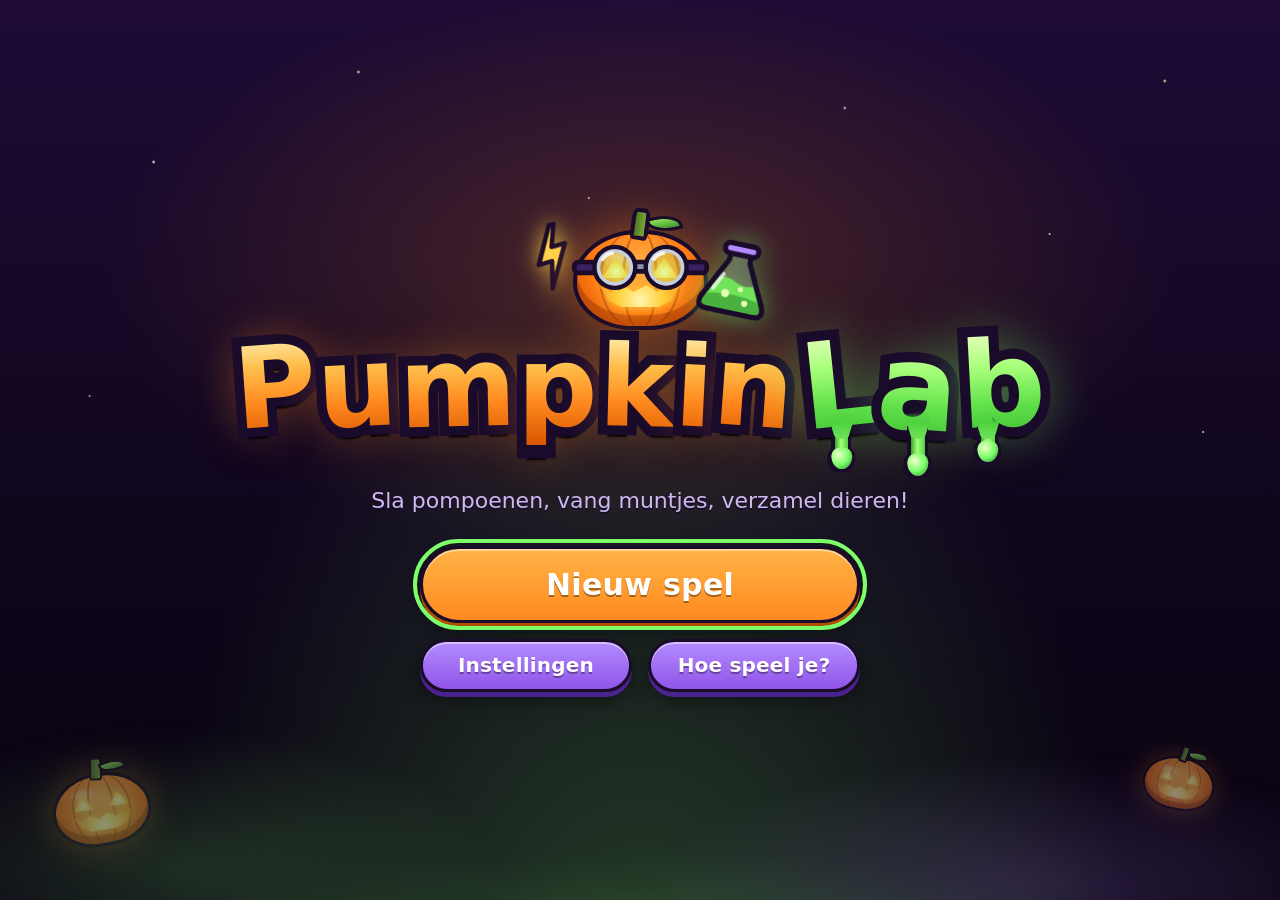
==== index.html @ cf07af45 "PumpkinLab v2 Halloween-labspel in de browser: pompoenen slaan, munten verzamelen, dieren meenemen. " ====
<!doctype html>
<html lang="nl">
<head>
  <meta charset="utf-8">
  <meta name="viewport" content="width=device-width, initial-scale=1, maximum-scale=1, user-scalable=no, viewport-fit=cover">
  <meta name="apple-mobile-web-app-capable" content="yes">
  <title>PumpkinLab</title>
  <link rel="icon" href="data:image/svg+xml,%3Csvg xmlns='http://www.w3.org/2000/svg' viewBox='0 0 64 64'%3E%3Crect width='64' height='64' rx='14' fill='%232a1747'/%3E%3Crect x='29' y='5' width='7' height='12' rx='2' fill='%235f9a2c' stroke='%231a0b2b' stroke-width='2.5'/%3E%3Cellipse cx='32' cy='38' rx='25' ry='20' fill='%23ff8a1f' stroke='%231a0b2b' stroke-width='3'/%3E%3Cpath d='M24 20Q17 38 24 56M40 20Q47 38 40 56' fill='none' stroke='%23c84e05' stroke-width='2'/%3E%3Crect x='5' y='31' width='54' height='6' rx='2' fill='%233a2163' stroke='%231a0b2b' stroke-width='2'/%3E%3Ccircle cx='21.5' cy='34' r='9' fill='%237cff6b' stroke='%231a0b2b' stroke-width='3'/%3E%3Ccircle cx='42.5' cy='34' r='9' fill='%237cff6b' stroke='%231a0b2b' stroke-width='3'/%3E%3Ccircle cx='19' cy='31' r='2.5' fill='%23fff'/%3E%3Ccircle cx='40' cy='31' r='2.5' fill='%23fff'/%3E%3Cpath d='M23 48Q32 54 41 48' fill='none' stroke='%231a0b2b' stroke-width='3' stroke-linecap='round'/%3E%3C/svg%3E">
  <link rel="stylesheet" href="style.css">
</head>
<body>
  <canvas id="game"></canvas>
  <div id="ui-root"></div>
  <script type="module" src="src/main.js"></script>
</body>
</html>
---- style.css ----
/* PumpkinLab – UI-stijl (vrolijk-griezelig: donkerpaars, slijmgroen, pompoenoranje) */

:root {
  --bg: #12081f;
  --panel: #2a1747;
  --panel-2: #3a2163;
  --panel-edge: #6b3fb0;
  --ink: #1a0b2b;
  --text: #fff6e8;
  --muted: #cdb9ef;
  --orange: #ff8a1f;
  --orange-2: #ffb347;
  --orange-dk: #b14d00;
  --green: #6fe35a;
  --green-2: #a8ff7a;
  --green-dk: #2c8a2a;
  --purple: #8f55e8;
  --purple-2: #b48bff;
  --purple-dk: #4b2390;
  --danger: #ff5a6e;
  --danger-dk: #a3203a;
  --gold: #ffd34d;
  --slime: #7cff6b;
  --font: "Arial Rounded MT Bold", "SF Pro Rounded", ui-rounded, "Nunito", "Varela Round", "Trebuchet MS", system-ui, -apple-system, "Segoe UI", Roboto, sans-serif;
  --r: clamp(14px, 2.4vmin, 24px);
  --gap: clamp(8px, 1.8vmin, 18px);
  --fs: clamp(14px, 2.4vmin, 20px);
  --hud-h: clamp(40px, 7vmin, 60px);
  --safe-t: env(safe-area-inset-top, 0px);
  --safe-b: env(safe-area-inset-bottom, 0px);
  --safe-l: env(safe-area-inset-left, 0px);
  --safe-r: env(safe-area-inset-right, 0px);
}

html, body {
  margin: 0;
  padding: 0;
  width: 100%;
  height: 100%;
  background: #000;
  overflow: hidden;
  user-select: none;
  -webkit-user-select: none;
  -webkit-touch-callout: none;
  touch-action: none;
  -webkit-tap-highlight-color: transparent;
  overscroll-behavior: none;
}

body { font-family: var(--font); color: var(--text); }

/* ------------------------------------------------------------ basislaag */
#ui-root, .ui {
  position: fixed;
  inset: 0;
  pointer-events: none;
  font-family: var(--font);
  color: var(--text);
  font-size: var(--fs);
  line-height: 1.25;
  z-index: 10;
}
.ui * { box-sizing: border-box; }
.ui .hidden { display: none !important; }

/* ------------------------------------------------------------ iconen */
.icon {
  --icon: 48px;
  display: inline-grid;
  place-items: center;
  width: var(--icon);
  height: var(--icon);
  flex: none;
  position: relative;
}
.icon canvas { width: 100%; height: 100%; object-fit: contain; display: block; }
.icon-emoji { font-size: calc(var(--icon) * 0.78); line-height: 1; font-family: "Apple Color Emoji", "Segoe UI Emoji", "Noto Color Emoji", sans-serif; }
.icon-plus {
  position: absolute; right: 2%; bottom: 2%;
  display: grid; place-items: center;
  width: 42%; height: 42%; border-radius: 50%;
  background: var(--green); color: #12330e; border: 2px solid var(--ink);
  font-weight: 900; font-size: calc(var(--icon) * 0.34); line-height: 1;
}

/* ------------------------------------------------------------ knoppen */
.btn {
  --c1: var(--orange-2); --c2: var(--orange); --cd: var(--orange-dk); --glow: rgba(255, 138, 31, .55);
  font: inherit;
  font-weight: 900;
  font-size: clamp(16px, 2.8vmin, 24px);
  letter-spacing: .01em;
  color: #fff;
  text-shadow: 0 2px 0 rgba(0, 0, 0, .35);
  min-height: 52px;
  min-width: 52px;
  padding: .55em 1.2em;
  border: 3px solid var(--ink);
  border-radius: 999px;
  background: linear-gradient(180deg, var(--c1), var(--c2));
  box-shadow: 0 5px 0 var(--cd), 0 8px 18px rgba(0, 0, 0, .45), inset 0 2px 0 rgba(255, 255, 255, .45);
  cursor: pointer;
  pointer-events: auto;
  transition: transform .08s ease, box-shadow .12s ease, filter .12s ease;
  display: inline-flex;
  align-items: center;
  justify-content: center;
  gap: .4em;
  white-space: nowrap;
  touch-action: manipulation;
  -webkit-tap-highlight-color: transparent;
}
.btn:hover:not(:disabled) { filter: brightness(1.08); box-shadow: 0 5px 0 var(--cd), 0 0 22px var(--glow), inset 0 2px 0 rgba(255, 255, 255, .5); transform: translateY(-1px); }
.btn:active:not(:disabled) { transform: translateY(4px); box-shadow: 0 1px 0 var(--cd), 0 3px 8px rgba(0, 0, 0, .4), inset 0 2px 0 rgba(255, 255, 255, .35); }
.btn:focus-visible { outline: 4px solid var(--slime); outline-offset: 3px; }
.btn:disabled { cursor: not-allowed; filter: grayscale(.85) brightness(.7); box-shadow: 0 3px 0 #222, inset 0 2px 0 rgba(255, 255, 255, .15); }
.btn-green  { --c1: var(--green-2); --c2: var(--green); --cd: var(--green-dk); --glow: rgba(124, 255, 107, .55); color: #12330e; text-shadow: 0 1px 0 rgba(255, 255, 255, .45); }
.btn-purple { --c1: var(--purple-2); --c2: var(--purple); --cd: var(--purple-dk); --glow: rgba(180, 139, 255, .55); }
.btn-danger { --c1: #ff8a98; --c2: var(--danger); --cd: var(--danger-dk); --glow: rgba(255, 90, 110, .5); }
.btn-ghost  { --c1: #4a3570; --c2: #3a2860; --cd: #1d1135; --glow: transparent; color: var(--muted); }
.btn-big { font-size: clamp(19px, 3.6vmin, 30px); min-height: 60px; padding: .55em 1.5em; }
.btn-stack { flex-direction: column; gap: 0; line-height: 1.05; }
.btn-stack small { font-size: .55em; opacity: .9; letter-spacing: .04em; }

/* ------------------------------------------------------------ schermen en panelen */
.screens { position: absolute; inset: 0; z-index: 40; pointer-events: none; }
.screen {
  position: absolute;
  inset: 0;
  pointer-events: auto;
  display: flex;
  align-items: center;
  justify-content: center;
  padding: calc(var(--gap) + var(--safe-t)) calc(var(--gap) + var(--safe-r)) calc(var(--gap) + var(--safe-b)) calc(var(--gap) + var(--safe-l));
  background: radial-gradient(ellipse at 50% 35%, rgba(58, 24, 98, .72), rgba(8, 3, 16, .9) 75%);
  animation: fade-in .25s ease both;
  overflow: hidden;
}
.screen.rerender, .screen.rerender .anim-in, .screen.rerender .late-in, .screen.rerender .bounce { animation: none !important; }

.panel {
  position: relative;
  background:
    radial-gradient(ellipse at 50% -20%, rgba(124, 255, 107, .12), transparent 60%),
    linear-gradient(180deg, var(--panel-2), var(--panel));
  border: 3px solid var(--ink);
  border-radius: calc(var(--r) * 1.4);
  box-shadow: 0 0 0 3px var(--panel-edge), 0 0 40px rgba(143, 85, 232, .45), 0 18px 40px rgba(0, 0, 0, .6), inset 0 2px 0 rgba(255, 255, 255, .12);
  padding: clamp(14px, 3vmin, 30px);
  max-width: min(980px, 100%);
  max-height: 100%;
  overflow: auto;
  scrollbar-width: thin;
  scrollbar-color: var(--purple) transparent;
  display: flex;
  flex-direction: column;
  gap: var(--gap);
}
.panel-head { display: flex; flex-direction: column; align-items: center; gap: 4px; text-align: center; }
.panel-title {
  margin: 0;
  font-size: clamp(24px, 5vmin, 44px);
  font-weight: 900;
  color: var(--orange-2);
  text-align: center;
  text-shadow: 0 3px 0 var(--ink), 0 0 18px rgba(255, 138, 31, .5);
  letter-spacing: .02em;
}
.panel-sub { margin: 0; color: var(--muted); font-size: clamp(14px, 2.4vmin, 19px); }
.panel-foot { display: flex; align-items: center; justify-content: space-between; gap: var(--gap); flex-wrap: wrap; margin-top: 2px; }
.panel-foot.center { justify-content: center; flex-wrap: wrap-reverse; }
.panel-foot.end { justify-content: flex-end; }
.row { display: flex; gap: var(--gap); flex-wrap: wrap; }
.row.center { justify-content: center; }
.note { margin: 0; color: var(--muted); font-size: clamp(13px, 2.1vmin, 17px); text-align: center; }
.lead { margin: 0; font-size: clamp(16px, 2.8vmin, 22px); text-align: center; max-width: 34em; }
.big-title {
  margin: 0;
  font-size: clamp(30px, 7vmin, 64px);
  font-weight: 900;
  color: var(--orange-2);
  text-align: center;
  text-shadow: 0 4px 0 var(--ink), 0 0 26px rgba(255, 138, 31, .6);
  line-height: 1.05;
}
.big-title.danger { color: #ff8a98; text-shadow: 0 4px 0 var(--ink), 0 0 26px rgba(255, 90, 110, .55); }
.big-title.gold { color: var(--gold); text-shadow: 0 4px 0 var(--ink), 0 0 30px rgba(255, 211, 77, .7); }
.chip {
  display: inline-flex; align-items: center; gap: .4em;
  align-self: center;
  padding: .3em .9em .3em .4em;
  border-radius: 999px;
  background: rgba(0, 0, 0, .35);
  border: 2px solid rgba(255, 211, 77, .5);
  font-weight: 900;
  font-size: clamp(16px, 2.8vmin, 24px);
  color: var(--gold);
}
.lost-chip { color: #ff8a98; border-color: rgba(255, 90, 110, .5); }

/* modals */
.modal-back {
  position: absolute; inset: 0;
  display: flex; align-items: center; justify-content: center;
  padding: var(--gap);
  background: rgba(8, 3, 16, .72);
  animation: fade-in .2s ease both;
  z-index: 5;
}
.modal { width: min(640px, 100%); }
.settings-modal { width: min(740px, 100%); }
.settings-modal .set-row { grid-template-columns: 8.6em 1fr; }
.settings-modal .seg-btn { padding: .35em .7em; }
.modal-body { display: flex; flex-direction: column; gap: var(--gap); }
.confirm-text { margin: 0; text-align: center; font-size: clamp(16px, 2.6vmin, 21px); max-width: 26em; align-self: center; }

/* ------------------------------------------------------------ titel */
.screen-title {
  background:
    radial-gradient(ellipse 60% 45% at 50% 30%, rgba(255, 138, 31, .22), transparent 70%),
    radial-gradient(ellipse at 50% 120%, rgba(124, 255, 107, .25), transparent 55%),
    linear-gradient(180deg, #1d0b35, #0b0414 80%);
}
.title-wrap { width: 100%; height: 100%; display: flex; align-items: center; justify-content: center; }
.title-main { position: relative; z-index: 2; display: flex; flex-direction: column; align-items: center; gap: clamp(12px, 3.5vmin, 36px); max-height: 100%; }
.logo-box { display: flex; flex-direction: column; align-items: center; gap: clamp(2px, 1vmin, 10px); }
/* logo: "Pumpkin" gloeit oranje, "Lab" is druipend slijm met belletjes */
.logo {
  position: relative;
  margin: 0 0 .3em;
  font-size: clamp(44px, 12.5vmin, 132px);
  font-weight: 900;
  line-height: 1;
  letter-spacing: .01em;
  white-space: nowrap;
}
.logo-w { position: relative; display: inline-block; }
.logo-w.w2 { margin-left: .05em; }
.logo-l {
  position: relative;
  z-index: 1;
  display: inline-block;
  color: var(--ink);
  -webkit-text-stroke: .17em var(--ink);
  text-shadow: 0 .07em 0 var(--ink), 0 .1em .02em #000, 0 0 .4em rgba(255, 138, 31, .6);
  transform: rotate(calc((var(--i) - 3) * 1.4deg));
  animation: letter-bob 2.6s ease-in-out infinite;
  animation-delay: calc(var(--i) * -0.18s);
}
.logo-l::after {
  content: attr(data-l);
  position: absolute; inset: 0;
  -webkit-text-stroke: 0;
  text-shadow: none;
  color: transparent;
  background: linear-gradient(180deg, #fff1b8 0%, #ffc04d 30%, #ff8a1f 62%, #d85600 100%);
  -webkit-background-clip: text;
  background-clip: text;
}
.w2 .logo-l {
  font-size: 1.06em;
  text-shadow: 0 .07em 0 var(--ink), 0 .1em .02em #000, 0 0 .45em rgba(124, 255, 107, .7);
  animation-name: slime-wobble;
  animation-duration: 3s;
}
.w2 .logo-l:nth-child(1) { transform: rotate(-6deg); }
.w2 .logo-l:nth-child(2) { transform: rotate(4deg) translateY(.03em); }
.w2 .logo-l:nth-child(3) { transform: rotate(-3deg); }
.w2 .logo-l::after { background-image: linear-gradient(180deg, #f0ffc8 0%, #a8ff7a 35%, #5fe04a 68%, #3fb832 100%); }
.slime-drip {
  position: absolute; z-index: 2; top: .9em;
  width: .12em; height: var(--len, .2em);
}
.slime-drip > i {
  position: absolute; inset: 0; display: block;
  border-radius: 0 0 .05em .05em;
  background: linear-gradient(90deg, #36a82c, #a8ff7a 45%, #4fd23f);
  filter: drop-shadow(.035em 0 0 #1a0b2b) drop-shadow(-.035em 0 0 #1a0b2b) drop-shadow(0 .035em 0 #1a0b2b);
  transform-origin: 50% 0;
  animation: drip 3.4s ease-in-out infinite;
  animation-delay: inherit;
}
.slime-drip::before {
  content: ""; position: absolute; z-index: 1; left: 50%; top: -.13em;
  width: .26em; height: .24em; translate: -50% 0;
  border-radius: 50% 50% 50% 50% / 25% 25% 75% 75%;
  background: linear-gradient(180deg, rgba(79, 210, 63, 0), #4fd23f 40%, #6fe35a);
  clip-path: polygon(0 0, 100% 0, 72% 100%, 28% 100%);
}
.slime-drip > i::after {
  content: ""; position: absolute; left: 50%; bottom: -.08em;
  width: .19em; height: .2em; translate: -50% 0;
  border-radius: 50% 50% 50% 50% / 40% 40% 60% 60%;
  background: radial-gradient(circle at 35% 35%, #f0ffc8, #7cff6b 50%, #2c8a2a);
}
.slime-drip.d1 { left: .3em; --len: .3em; }
.slime-drip.d2 { left: .98em; --len: .36em; animation-delay: -1.2s; }
.slime-drip.d3 { left: 1.6em; --len: .24em; animation-delay: -2.3s; }
.slime-bub {
  position: absolute; bottom: .92em; z-index: 2;
  width: .11em; height: .11em; border-radius: 50%;
  background: radial-gradient(circle at 35% 35%, #fff, #a8ff7a 55%, #4fd23f);
  box-shadow: 0 0 .12em rgba(124, 255, 107, .9);
  opacity: 0;
  animation: bubble-rise 2.8s ease-in infinite;
}
.slime-bub.s1 { left: .7em; }
.slime-bub.s2 { left: 1.3em; width: .08em; height: .08em; animation-delay: -1s; }
.slime-bub.s3 { left: 1.85em; width: .13em; height: .13em; animation-delay: -1.9s; }

/* embleem: held-pompoen met labbril, kolf met slijm en een vonk */
.lab-emblem { --pk: clamp(64px, 15vmin, 150px); position: relative; display: flex; justify-content: center; }
.pk-goggles { position: absolute; inset: 0; z-index: 4; pointer-events: none; }
.pk-goggles svg, .fl-art svg, .lab-bolt svg { display: block; width: 100%; height: 100%; overflow: visible; }
.lab-flask {
  position: absolute; left: calc(50% + var(--pk) * .44); bottom: calc(var(--pk) * -.04);
  width: calc(var(--pk) * .58); height: calc(var(--pk) * .773);
  rotate: 12deg;
  filter: drop-shadow(0 0 calc(var(--pk) * .1) rgba(124, 255, 107, .55));
}
.fl-art { display: block; width: 100%; height: 100%; }
.fl-bub {
  position: absolute; left: 44%; top: 14%;
  width: calc(var(--pk) * .07); height: calc(var(--pk) * .07); border-radius: 50%;
  background: radial-gradient(circle at 35% 35%, #fff, #a8ff7a 55%, #4fd23f);
  box-shadow: 0 0 0 2px var(--ink);
  opacity: 0;
  animation: flask-bub 2.4s ease-in infinite;
}
.fl-bub.b2 { left: 34%; width: calc(var(--pk) * .05); height: calc(var(--pk) * .05); animation-delay: -.8s; --dx: -6px; }
.fl-bub.b3 { left: 54%; animation-delay: -1.6s; --dx: 7px; }
.lab-bolt {
  position: absolute; right: calc(50% + var(--pk) * .48); top: calc(var(--pk) * .1);
  width: calc(var(--pk) * .34); height: calc(var(--pk) * .51);
  rotate: -16deg;
  filter: drop-shadow(0 0 calc(var(--pk) * .08) rgba(255, 211, 77, .85));
  animation: zap 2.6s linear infinite;
}
.subtitle { margin: 0; color: var(--muted); font-size: clamp(14px, 2.6vmin, 22px); text-align: center; text-shadow: 0 2px 0 var(--ink); }
.menu { display: flex; flex-direction: column; align-items: stretch; gap: clamp(10px, 1.8vmin, 16px); width: min(440px, 88vw); }
.menu .row { flex-wrap: nowrap; }
.menu .row .btn { flex: 1 1 0; padding-inline: .6em; font-size: clamp(15px, 2.4vmin, 20px); }

.title-deco { position: absolute; inset: 0; pointer-events: none; z-index: 1; overflow: hidden; }
.fog {
  position: absolute; left: -10%; right: -10%; bottom: -8%; height: 38%;
  background:
    radial-gradient(ellipse 30% 60% at 20% 70%, rgba(124, 255, 107, .16), transparent 70%),
    radial-gradient(ellipse 35% 55% at 75% 75%, rgba(180, 139, 255, .18), transparent 70%),
    radial-gradient(ellipse 50% 50% at 50% 100%, rgba(124, 255, 107, .14), transparent 70%);
  filter: blur(6px);
  animation: fog-drift 14s ease-in-out infinite alternate;
}
.twinkles {
  position: absolute; inset: 0;
  background-image:
    radial-gradient(2px 2px at 12% 18%, #fff, transparent),
    radial-gradient(2px 2px at 28% 8%, #ffe9a8, transparent),
    radial-gradient(1.5px 1.5px at 46% 22%, #fff, transparent),
    radial-gradient(2px 2px at 66% 12%, #c9b8ff, transparent),
    radial-gradient(1.5px 1.5px at 82% 26%, #fff, transparent),
    radial-gradient(2px 2px at 91% 9%, #ffe9a8, transparent),
    radial-gradient(1.5px 1.5px at 7% 44%, #c9b8ff, transparent),
    radial-gradient(1.5px 1.5px at 94% 48%, #fff, transparent);
  animation: twinkle 3.5s ease-in-out infinite alternate;
}

/* ------------------------------------------------------------ CSS-pompoen */
.pumpkin { --pk: clamp(70px, 15vmin, 150px); position: relative; width: var(--pk); height: calc(var(--pk) * .9); flex: none; }
.pk-body {
  position: absolute; left: 0; right: 0; bottom: 0; height: 82%;
  border-radius: 48% 48% 44% 44% / 52% 52% 48% 48%;
  background:
    radial-gradient(ellipse 22% 18% at 32% 26%, rgba(255, 255, 255, .45), transparent 70%),
    radial-gradient(ellipse at 50% 35%, #ffb347, #ff7a12 55%, #c84e05 100%);
  border: calc(var(--pk) * .035) solid var(--ink);
  box-shadow: inset 0 calc(var(--pk) * -.08) 0 rgba(120, 30, 0, .35), 0 0 calc(var(--pk) * .35) rgba(255, 138, 31, .45);
  overflow: hidden;
}
.pk-body::before, .pk-body::after {
  content: ""; position: absolute; top: -4%; bottom: -4%;
  border-radius: 50%;
  border-left: calc(var(--pk) * .025) solid rgba(130, 40, 0, .45);
  border-right: calc(var(--pk) * .025) solid rgba(130, 40, 0, .45);
}
.pk-body::before { left: 18%; right: 18%; }
.pk-body::after { left: 36%; right: 36%; }
.pk-stem {
  position: absolute; left: 50%; top: 0; width: 13%; height: 26%;
  transform: translateX(-50%) rotate(8deg);
  background: linear-gradient(90deg, #4f7a24, #7aa83a);
  border: calc(var(--pk) * .03) solid var(--ink);
  border-radius: 30% 30% 20% 20%;
  z-index: 1;
}
.pk-leaf {
  position: absolute; left: 55%; top: 6%; width: 26%; height: 14%;
  background: linear-gradient(180deg, #8fe05a, #3f9a2c);
  border: calc(var(--pk) * .025) solid var(--ink);
  border-radius: 0 80% 0 80%;
  transform: rotate(-12deg);
  z-index: 2;
}
.pk-face { position: absolute; inset: 0; z-index: 3; filter: drop-shadow(0 0 calc(var(--pk) * .05) #ffd23f); }
.pk-eye, .pk-mouth { position: absolute; background: radial-gradient(circle at 50% 70%, #fff7b0, #ffd23f 50%, #ff9a1a); }
.pk-eye { top: 26%; width: 22%; height: 22%; clip-path: polygon(50% 0, 100% 100%, 0 100%); animation: flicker 2.2s infinite; }
.pk-eye.l { left: 20%; }
.pk-eye.r { right: 20%; }
.pk-mouth {
  left: 18%; right: 18%; top: 56%; height: 24%;
  clip-path: polygon(0 0, 14% 30%, 28% 0, 42% 30%, 58% 0, 72% 30%, 86% 0, 100% 0, 88% 70%, 72% 100%, 28% 100%, 12% 70%);
  animation: flicker 2.2s infinite .3s;
}
.pumpkin.hero { --pk: clamp(64px, 15vmin, 150px); animation: bob 2.4s ease-in-out infinite; margin-bottom: clamp(-14px, -1.5vmin, -4px); }
.pumpkin.deco { --pk: clamp(50px, 11vmin, 120px); position: absolute; opacity: .55; filter: saturate(.8); }
.pumpkin.deco.d1 { left: 4%; bottom: 6%; transform: rotate(-10deg); animation: bob 3.2s ease-in-out infinite; }
.pumpkin.deco.d2 { right: 5%; bottom: 10%; --pk: clamp(40px, 8vmin, 90px); transform: rotate(12deg); animation: bob 2.8s ease-in-out infinite -1s; }
.pumpkin.sad .pk-mouth { top: 60%; height: 16%; left: 30%; right: 30%; clip-path: polygon(0 100%, 20% 20%, 50% 0, 80% 20%, 100% 100%, 50% 60%); }
.pumpkin.sad .pk-eye { clip-path: polygon(0 20%, 100% 0, 80% 100%, 20% 100%); top: 30%; height: 16%; }
.pumpkin.sad { --pk: clamp(70px, 14vmin, 130px); animation: wobble 3s ease-in-out infinite; filter: saturate(.75); }
.pumpkin.happy { --pk: clamp(80px, 15vmin, 140px); animation: bob 1.8s ease-in-out infinite; }
.pumpkin.happy .pk-mouth { clip-path: polygon(0 0, 100% 0, 85% 60%, 50% 100%, 15% 60%); }

/* ------------------------------------------------------------ instellingen */
.set-row { display: grid; grid-template-columns: minmax(7em, 30%) 1fr; align-items: center; gap: var(--gap); }
.set-label { font-weight: 900; color: var(--muted); }
.seg { display: flex; flex-wrap: wrap; gap: 6px; }
.seg-btn {
  font: inherit; font-weight: 800;
  font-size: clamp(14px, 2.2vmin, 18px);
  color: var(--text);
  min-height: 48px;
  padding: .35em .9em;
  border-radius: 14px;
  border: 3px solid var(--ink);
  background: #2a1a46;
  box-shadow: 0 3px 0 #120822, inset 0 1px 0 rgba(255, 255, 255, .12);
  cursor: pointer;
  flex: 1 1 auto;
  transition: transform .08s, background .12s, box-shadow .12s;
  touch-action: manipulation;
}
.seg-btn:hover { background: #3b2662; }
.seg-btn:active { transform: translateY(2px); box-shadow: 0 1px 0 #120822; }
.seg-btn[aria-pressed="true"] {
  background: linear-gradient(180deg, var(--orange-2), var(--orange));
  color: #fff; text-shadow: 0 2px 0 rgba(0, 0, 0, .35);
  box-shadow: 0 3px 0 var(--orange-dk), 0 0 14px rgba(255, 138, 31, .55);
}
.seg-btn:focus-visible { outline: 4px solid var(--slime); outline-offset: 2px; }
.seg-btn .num {
  display: inline-grid; place-items: center; width: 1.5em; height: 1.5em; border-radius: 50%;
  background: rgba(0, 0, 0, .35); font-size: .85em; margin-right: .1em;
}
.slider-wrap { display: flex; align-items: center; gap: 10px; }
.set-val { min-width: 3.2em; text-align: right; font-weight: 900; color: var(--gold); }
.slider {
  --p: 50%;
  -webkit-appearance: none; appearance: none;
  flex: 1; height: 48px; margin: 0; background: transparent; cursor: pointer;
  touch-action: pan-x;
}
.slider::-webkit-slider-runnable-track {
  height: 14px; border-radius: 999px; border: 3px solid var(--ink);
  background: linear-gradient(90deg, var(--green) 0 var(--p), #241538 var(--p) 100%);
}
.slider::-moz-range-track { height: 10px; border-radius: 999px; border: 3px solid var(--ink); background: #241538; }
.slider::-moz-range-progress { height: 10px; border-radius: 999px; background: var(--green); }
.slider::-webkit-slider-thumb {
  -webkit-appearance: none; appearance: none;
  width: 32px; height: 32px; margin-top: -12px; border-radius: 50%;
  background: radial-gradient(circle at 35% 30%, #ffe08a, var(--orange) 60%);
  border: 3px solid var(--ink); box-shadow: 0 2px 0 var(--orange-dk), 0 0 10px rgba(255, 138, 31, .6);
}
.slider::-moz-range-thumb {
  width: 28px; height: 28px; border-radius: 50%;
  background: radial-gradient(circle at 35% 30%, #ffe08a, var(--orange) 60%);
  border: 3px solid var(--ink);
}
.slider:focus-visible { outline: 4px solid var(--slime); outline-offset: 2px; border-radius: 12px; }

/* geluid aan/uit: schakelaar + volumeschuif in één rij */
.audio-ctl { display: flex; align-items: center; gap: 12px; min-width: 0; }
.audio-ctl .slider-wrap { flex: 1; min-width: 0; transition: opacity .15s, filter .15s; }
.audio-row.is-off .slider-wrap { opacity: .4; filter: grayscale(1); }
.audio-row.is-off .set-label { color: #8f7bb3; }
.switch {
  font: inherit; font-weight: 900; font-size: clamp(14px, 2.2vmin, 18px);
  flex: none;
  display: inline-flex; align-items: center; gap: 8px;
  min-height: 48px; min-width: 6.4em;
  padding: 4px 12px 4px 6px;
  border-radius: 999px; border: 3px solid var(--ink);
  background: #2a1a46; color: var(--muted);
  box-shadow: 0 3px 0 #120822, inset 0 1px 0 rgba(255, 255, 255, .12);
  cursor: pointer; touch-action: manipulation;
  text-transform: uppercase; letter-spacing: .04em;
  transition: background .15s, color .15s, box-shadow .15s;
}
.switch:hover { background: #3b2662; }
.switch:active { transform: translateY(2px); box-shadow: 0 1px 0 #120822; }
.switch:focus-visible { outline: 4px solid var(--slime); outline-offset: 2px; }
.switch-track {
  position: relative; flex: none;
  width: 52px; height: 30px; border-radius: 999px;
  background: #170c29; border: 3px solid var(--ink);
  box-shadow: inset 0 2px 4px rgba(0, 0, 0, .5);
  transition: background .18s;
}
.switch-knob {
  position: absolute; top: 2px; left: 2px;
  width: 20px; height: 20px; border-radius: 50%;
  background: radial-gradient(circle at 35% 30%, #fff, #b9a6dc 70%);
  border: 2px solid var(--ink);
  transition: transform .18s cubic-bezier(.3, 1.5, .5, 1), background .18s;
}
.switch.on { background: linear-gradient(180deg, #2f6b2a, #1c4219); color: var(--green-2); box-shadow: 0 3px 0 #0d2a0b, 0 0 12px rgba(124, 255, 107, .35); }
.switch.on .switch-track { background: var(--green); }
.switch.on .switch-knob { transform: translateX(22px); background: radial-gradient(circle at 35% 30%, #fff, #e7ffd9 70%); }
.switch-txt { min-width: 2.2em; text-align: left; }

/* hoe speel je */
.howto { list-style: none; margin: 0; padding: 0; display: flex; flex-direction: column; gap: 10px; }
.howto li { display: flex; align-items: center; gap: 12px; background: rgba(0, 0, 0, .22); border-radius: 14px; padding: 6px 10px; font-size: clamp(14px, 2.2vmin, 18px); }
.howto-ic { flex: none; min-width: 86px; display: flex; justify-content: center; }
.keys { display: inline-flex; gap: 3px; flex-wrap: wrap; justify-content: center; }
kbd {
  font: inherit; font-weight: 900; font-size: .85em;
  min-width: 1.8em; padding: .15em .4em; text-align: center;
  background: #f4ead8; color: var(--ink);
  border: 2px solid var(--ink); border-radius: 7px;
  box-shadow: 0 3px 0 #8d7c63;
}

/* ------------------------------------------------------------ dieren kiezen */
.pets-panel, .shop-panel { overflow: hidden; }
.pets-panel { width: min(980px, 100%); }
.pet-grid, .shop-list { overflow-y: auto; min-height: 0; flex: 0 1 auto; overscroll-behavior: contain; scrollbar-width: thin; scrollbar-color: var(--purple) transparent; }
.panel-head, .panel-foot, .shop-panel > .note { flex: none; }
.wolf-hint { color: #c8f7ff; font-weight: 800; }
.pet-grid {
  display: grid;
  grid-template-columns: repeat(auto-fill, minmax(clamp(132px, 19vmin, 180px), 1fr));
  grid-auto-rows: max-content;
  gap: var(--gap);
  padding: 6px;
}
.pet-card {
  position: relative;
  font: inherit; color: var(--text);
  display: flex; flex-direction: column; align-items: center; gap: 4px;
  padding: 12px 10px 12px;
  min-height: 48px;
  border-radius: var(--r);
  border: 3px solid var(--ink);
  background: linear-gradient(180deg, #3d2568, #2a1747);
  box-shadow: 0 4px 0 #120822, inset 0 2px 0 rgba(255, 255, 255, .1);
  cursor: pointer;
  text-align: center;
  transition: transform .1s, box-shadow .15s, background .15s;
  touch-action: manipulation;
}
.pet-card:hover { transform: translateY(-2px); box-shadow: 0 6px 0 #120822, 0 0 16px rgba(180, 139, 255, .4); }
.pet-card:active { transform: translateY(2px); }
.pet-card:focus-visible { outline: 4px solid var(--slime); outline-offset: 3px; }
.pet-card.on {
  background: linear-gradient(180deg, #2f6b2a, #1c4219);
  box-shadow: 0 4px 0 #0d2a0b, 0 0 0 3px var(--green), 0 0 22px rgba(124, 255, 107, .55);
}
.pet-card .check {
  position: absolute; top: -10px; right: -10px;
  width: 34px; height: 34px; border-radius: 50%;
  display: grid; place-items: center;
  background: var(--green); color: #12330e; font-weight: 900; font-size: 20px;
  border: 3px solid var(--ink);
  transform: scale(0); transition: transform .18s cubic-bezier(.3, 1.8, .5, 1);
}
.pet-card.on .check { transform: scale(1); }
.pet-card .pet-ic { --icon: clamp(56px, 10vmin, 80px); filter: drop-shadow(0 3px 0 rgba(0, 0, 0, .35)); }
.pet-card.on .pet-ic { animation: hop .5s ease; }
.pet-name { font-weight: 900; font-size: clamp(16px, 2.6vmin, 21px); color: var(--orange-2); text-shadow: 0 2px 0 var(--ink); }
.pet-desc { font-size: clamp(12px, 1.9vmin, 15px); color: var(--muted); line-height: 1.2; }
.pet-card.on .pet-desc { color: #d8f5cf; }
.pet-card.pop { animation: pop .3s ease; }
.pet-card.nope { animation: shake .35s ease; }
.stars { display: inline-flex; gap: 1px; font-size: clamp(14px, 2.2vmin, 18px); letter-spacing: 0; }
.star { color: rgba(255, 255, 255, .2); text-shadow: 0 1px 0 var(--ink); }
.star.on { color: var(--gold); text-shadow: 0 1px 0 var(--ink), 0 0 6px rgba(255, 211, 77, .7); }
.counter {
  display: inline-flex; align-items: center; gap: 10px;
  font-weight: 900; font-size: clamp(20px, 3.4vmin, 30px);
  padding: 6px 16px; border-radius: 999px;
  background: rgba(0, 0, 0, .35); border: 2px solid rgba(124, 255, 107, .35);
}
.counter.full { color: var(--green-2); border-color: var(--green); }
.counter.shake { animation: shake .35s ease; color: #ff8a98; }
.counter-dots { display: inline-flex; gap: 5px; }
.counter-dots i { width: 14px; height: 14px; border-radius: 50%; border: 2px solid var(--ink); background: #241538; }
.counter-dots i.on { background: var(--green); box-shadow: 0 0 8px var(--green); }

/* ------------------------------------------------------------ winkel */
.shop-panel { width: min(900px, 100%); }
.shop-head { flex-direction: row; justify-content: space-between; flex-wrap: wrap; gap: var(--gap); }
.wallet {
  display: flex; align-items: center; gap: 8px;
  padding: 6px 16px 6px 8px; border-radius: 999px;
  background: rgba(0, 0, 0, .4); border: 3px solid rgba(255, 211, 77, .55);
  box-shadow: 0 0 18px rgba(255, 211, 77, .25);
}
.wallet .icon { --icon: clamp(32px, 5vmin, 44px); }
.wallet-txt { display: flex; flex-direction: column; line-height: 1; }
.wallet-label { font-size: clamp(11px, 1.7vmin, 14px); color: var(--muted); }
.wallet-n { font-size: clamp(24px, 4.4vmin, 38px); color: var(--gold); text-shadow: 0 2px 0 var(--ink); }
.wallet.bump { animation: pop .45s ease; }
.shop-list { display: flex; flex-direction: column; gap: 4px; padding: 0 4px 6px; touch-action: pan-y; }
.shop-sec { display: flex; flex-direction: column; }
.shop-sec-title {
  position: sticky; top: 0; z-index: 3;
  margin: 0; padding: 6px 6px 4px;
  display: flex; align-items: center; gap: 10px;
  font-size: clamp(14px, 2.3vmin, 19px); font-weight: 900;
  text-transform: uppercase; letter-spacing: .08em;
  color: var(--green-2); text-shadow: 0 2px 0 var(--ink);
  background: #321e58;
  border-radius: 10px;
  box-shadow: 0 6px 8px -4px rgba(10, 4, 20, .7);
}
.shop-sec-title::after { content: ""; flex: 1; height: 3px; border-radius: 3px; background: linear-gradient(90deg, rgba(124, 255, 107, .5), transparent); }
.shop-grid { display: grid; grid-template-columns: repeat(auto-fill, minmax(min(100%, 340px), 1fr)); grid-auto-rows: max-content; align-content: start; gap: var(--gap); padding: 4px 2px 8px; }
.shop-card {
  position: relative;
  display: grid; grid-template-columns: auto 1fr auto; align-items: center; gap: 12px;
  padding: 10px 12px; border-radius: var(--r);
  border: 3px solid var(--ink);
  background: linear-gradient(180deg, #3d2568, #2c184c);
  box-shadow: 0 4px 0 #120822, inset 0 2px 0 rgba(255, 255, 255, .08);
}
.shop-card.owned { opacity: .62; }
.shop-card.poor .shop-ic { filter: grayscale(.4); }
.shop-card.is-locked { background: linear-gradient(180deg, #2a1d40, #1f1433); border-style: dashed; border-color: #4a3870; box-shadow: 0 4px 0 #120822; }
.shop-card.is-locked .shop-ic > .icon:first-child { filter: grayscale(1) brightness(.6); opacity: .7; }
.shop-card.is-locked .shop-name { color: #b9a6dc; }
.shop-card.is-locked .shop-desc, .shop-card.is-locked .upgrade-stars, .shop-card.is-locked .price { opacity: .55; }
.shop-card.nope { animation: shake .35s ease; }
.lock-badge { position: absolute; right: -8px; bottom: -8px; --icon: 30px !important; filter: drop-shadow(0 2px 0 var(--ink)); z-index: 1; }
.lock-badge.is-emoji .icon-emoji { font-size: 24px; }
.lock-btn {
  font: inherit; font-weight: 900; font-size: clamp(13px, 2vmin, 16px);
  display: inline-flex; align-items: center; justify-content: center; gap: 4px;
  min-height: 44px; min-width: 7.2em; padding: .3em .8em;
  border-radius: 999px; border: 3px dashed #6b5596;
  background: rgba(0, 0, 0, .3); color: var(--gold);
  white-space: nowrap; cursor: not-allowed; touch-action: manipulation;
}
.lock-btn:focus-visible { outline: 4px solid var(--slime); outline-offset: 2px; }
.lock-btn .lock-ic { --icon: 22px !important; }
.lock-btn .lock-ic .icon-emoji { font-size: 17px; }
.shop-card.bought { animation: pop .45s ease; box-shadow: 0 4px 0 #120822, 0 0 0 3px var(--green), 0 0 26px rgba(124, 255, 107, .6); }
.shop-ic { position: relative; display: grid; place-items: center; width: clamp(54px, 9vmin, 72px); height: clamp(54px, 9vmin, 72px); border-radius: 16px; background: radial-gradient(circle, rgba(255, 211, 77, .18), rgba(0, 0, 0, .25) 70%); }
.shop-ic > .icon:first-child { --icon: clamp(46px, 8vmin, 64px) !important; } /* beats the inline --icon of icon() */
.bought-pop {
  position: absolute; left: 50%; top: 0;
  font-weight: 900; color: var(--green-2); white-space: nowrap;
  text-shadow: 0 2px 0 var(--ink), 0 0 10px rgba(124, 255, 107, .8);
  animation: float-up 1s ease-out forwards;
  pointer-events: none;
}
.shop-info { display: flex; flex-direction: column; gap: 2px; min-width: 0; }
.shop-name { font-weight: 900; font-size: clamp(16px, 2.6vmin, 21px); color: var(--orange-2); text-shadow: 0 2px 0 var(--ink); }
.shop-desc { font-size: clamp(12px, 1.9vmin, 15px); color: var(--muted); }
.upgrade-stars { display: inline-flex; align-items: center; gap: 4px; }
.upgrade-stars .arrow { color: var(--green-2); font-weight: 900; }
.heart-count { font-weight: 900; color: #ff8a98; }
.shop-buy { display: flex; flex-direction: column; align-items: center; gap: 6px; }
.price { display: inline-flex; align-items: center; gap: 4px; font-weight: 900; font-size: clamp(16px, 2.6vmin, 22px); color: var(--gold); text-shadow: 0 2px 0 var(--ink); }
.price .icon { --icon: clamp(20px, 3vmin, 26px); }
.owned-tag { color: var(--green-2); font-size: 26px; }
.buy-btn { font-size: clamp(14px, 2.2vmin, 18px); min-width: 7.2em; padding: .4em .8em; }

/* ------------------------------------------------------------ level klaar / overwinning */
.celebrate { width: 100%; height: 100%; display: flex; align-items: center; justify-content: center; }
.complete-panel, .victory-panel, .gameover-panel { width: min(640px, 100%); align-items: center; text-align: center; z-index: 2; }
.reveal { display: flex; flex-direction: column; align-items: center; gap: 4px; }
.reveal-stage {
  position: relative;
  width: clamp(130px, 30vmin, 240px); height: clamp(130px, 30vmin, 240px);
  display: grid; place-items: center;
}
.reveal-stage.small { width: clamp(110px, 22vmin, 170px); height: clamp(110px, 22vmin, 170px); }
.rays {
  position: absolute; inset: -18%;
  border-radius: 50%;
  background: repeating-conic-gradient(rgba(255, 211, 77, .38) 0 10deg, transparent 10deg 24deg);
  -webkit-mask: radial-gradient(circle, #000 25%, transparent 70%);
  mask: radial-gradient(circle, #000 25%, transparent 70%);
  animation: spin 9s linear infinite, fade-in .6s ease .3s both;
}
.reveal-glow { position: absolute; inset: 14%; border-radius: 50%; background: radial-gradient(circle, rgba(124, 255, 107, .55), transparent 70%); animation: pulse 1.6s ease-in-out infinite; }
.reveal-icon { position: relative; z-index: 2; animation: reveal 1s cubic-bezier(.2, 1.6, .4, 1) .35s both; }
.reveal-icon .icon { --icon: clamp(110px, 24vmin, 190px) !important; filter: drop-shadow(0 6px 0 rgba(0, 0, 0, .4)); }
.reveal-stage.small .reveal-icon .icon { --icon: clamp(80px, 15vmin, 120px) !important; }
.reveal-name { margin: 0; font-size: clamp(22px, 4.6vmin, 40px); color: var(--green-2); text-shadow: 0 3px 0 var(--ink), 0 0 18px rgba(124, 255, 107, .6); animation: rise-in .5s ease 1s both; }
.reveal-desc { margin: 0; max-width: 28em; color: var(--text); font-size: clamp(14px, 2.4vmin, 19px); animation: rise-in .5s ease 1.2s both; }
.sparkles i {
  position: absolute; left: 50%; top: 50%;
  color: var(--gold); font-style: normal; font-size: clamp(16px, 3vmin, 26px);
  text-shadow: 0 0 8px var(--gold);
  transform: rotate(calc(var(--i) * 60deg)) translateY(clamp(-130px, -16vmin, -70px));
  animation: twinkle 1.2s ease-in-out infinite alternate;
  animation-delay: calc(var(--i) * .2s);
  z-index: 3;
}
.late-in { animation: rise-in .4s ease 1.4s both; }
.bounce { animation: title-bounce .7s cubic-bezier(.2, 1.6, .4, 1) both; }
.confetti { position: absolute; inset: 0; overflow: hidden; pointer-events: none; z-index: 1; }
.confetti i {
  position: absolute; top: -20px;
  width: 10px; height: 16px; border-radius: 2px;
  border: 1.5px solid rgba(0, 0, 0, .4);
  animation: confetti-fall 3s linear infinite;
}
.confetti i:nth-child(3n) { border-radius: 50%; width: 12px; height: 12px; }
.crown-pumpkin { position: relative; display: flex; flex-direction: column; align-items: center; }
.crown {
  width: clamp(50px, 9vmin, 84px); height: clamp(30px, 5vmin, 48px);
  margin-bottom: -8px; z-index: 4;
  background: linear-gradient(180deg, #fff2a8, var(--gold) 50%, #d99a00);
  clip-path: polygon(0 100%, 0 25%, 22% 60%, 50% 0, 78% 60%, 100% 25%, 100% 100%);
  filter: drop-shadow(0 0 10px rgba(255, 211, 77, .8));
  animation: bob 1.8s ease-in-out infinite;
}
.fireworks { position: absolute; inset: 0; pointer-events: none; z-index: 1; }
.fireworks i {
  position: absolute;
  left: calc(10% + var(--i) * 20%); top: calc(12% + (var(--i) * 37 % 4) * 9%);
  width: 8px; height: 8px; border-radius: 50%;
  box-shadow:
    0 -40px 0 #ffd34d, 28px -28px 0 #ff8a1f, 40px 0 0 #7cff6b, 28px 28px 0 #b67dff,
    0 40px 0 #ff5ab4, -28px 28px 0 #5ad8ff, -40px 0 0 #ffd34d, -28px -28px 0 #7cff6b;
  animation: firework 1.8s ease-out infinite;
  animation-delay: calc(var(--i) * .37s);
  opacity: 0;
}

/* ------------------------------------------------------------ pauze */
.pause-wrap { width: 100%; height: 100%; display: flex; align-items: center; justify-content: center; }
.pause-panel { width: min(440px, 100%); align-items: stretch; }
.pause-panel .menu { width: 100%; }

/* ------------------------------------------------------------ HUD */
.hud {
  position: absolute; top: 0; left: 0; right: 0;
  z-index: 10;
  height: calc(var(--hud-h) + var(--safe-t));
  padding: calc(var(--safe-t) + 4px) calc(var(--safe-r) + 8px) 4px calc(var(--safe-l) + 8px);
  /* links en rechts nemen wat ze nodig hebben; het level-label staat in de ruimte ertussen en botst nooit */
  display: grid; grid-template-columns: auto minmax(0, 1fr) auto; align-items: center; gap: 8px;
  background: linear-gradient(180deg, rgba(10, 4, 20, .7), rgba(10, 4, 20, .35) 70%, transparent);
  pointer-events: none;
  font-size: clamp(13px, 2.4vmin, 20px);
}
.hud-left, .hud-right { display: flex; align-items: center; gap: clamp(4px, 1vmin, 10px); min-width: 0; }
.hud-right { justify-content: flex-end; }
.hud-mid { display: flex; justify-content: center; min-width: 0; }
.hud-pill {
  display: flex; align-items: center; gap: 4px;
  height: calc(var(--hud-h) - 10px);
  padding: 0 10px 0 6px;
  border-radius: 999px;
  background: rgba(20, 8, 36, .72);
  border: 2px solid rgba(180, 139, 255, .35);
  box-shadow: 0 2px 8px rgba(0, 0, 0, .4);
}
.hud .icon { --icon: calc(var(--hud-h) - 16px) !important; }
.hud-hearts { display: flex; gap: 0; }
/* 6-7 hartjes / 4-5 dieren: de iconen schuiven iets over elkaar (het plaatje vult maar ~65% van het vakje),
   zodat alles op ware grootte in de balk past */
.hud-hearts.many .hud-heart + .hud-heart { margin-left: calc((var(--hud-h) - 16px) * -.2); }
.hud-pets.many .hud-pet + .hud-pet { margin-left: calc((var(--hud-h) - 16px) * -.22); }
.hud-heart.empty { filter: grayscale(1) brightness(.9) contrast(.8); opacity: .4; }
.hud-heart.lost { animation: heart-lost .6s ease; }
.hud-heart.gained { animation: pop .5s ease; }
.hud-shields { display: flex; align-items: center; gap: 2px; margin-left: 6px; padding-left: 8px; border-left: 2px solid rgba(255, 255, 255, .15); color: #9fe2ff; font-weight: 900; }
.hud-level {
  font-weight: 900; white-space: nowrap; overflow: hidden; text-overflow: ellipsis; min-width: 0;
  padding: 4px 14px; border-radius: 999px;
  background: rgba(20, 8, 36, .72); border: 2px solid rgba(255, 138, 31, .45);
  color: var(--orange-2); text-shadow: 0 2px 0 var(--ink);
}
.hud-coin-txt { display: flex; flex-direction: column; line-height: 1; }
.hud-coin-n { color: var(--gold); font-size: 1.1em; text-shadow: 0 2px 0 var(--ink); }
.hud-levelcoins { font-size: .62em; color: var(--green-2); font-weight: 800; white-space: nowrap; }
.hud-club { position: relative; padding: 0 6px; }
.hud-club.boosted { border-color: var(--gold); box-shadow: 0 0 14px rgba(255, 211, 77, .6); }
.hud-club .sparkle {
  position: absolute; top: -4px; right: -4px; color: var(--gold); font-size: 1em;
  text-shadow: 0 0 6px var(--gold), 0 1px 0 var(--ink);
  animation: twinkle .8s ease-in-out infinite alternate;
}
.hud-pets { display: flex; gap: 0; padding: 0 8px; }
.hud-pet { display: inline-flex; }
.hud-pause {
  pointer-events: auto;
  width: max(48px, calc(var(--hud-h) - 4px)); height: max(48px, calc(var(--hud-h) - 4px));
  flex: none;
  border-radius: 50%;
  border: 3px solid var(--ink);
  background: linear-gradient(180deg, var(--purple-2), var(--purple));
  box-shadow: 0 3px 0 var(--purple-dk), 0 0 10px rgba(180, 139, 255, .4);
  display: grid; place-items: center;
  cursor: pointer;
  touch-action: manipulation;
}
.hud-pause:active { transform: translateY(2px); box-shadow: 0 1px 0 var(--purple-dk); }
.hud-pause:focus-visible { outline: 4px solid var(--slime); outline-offset: 2px; }
.pause-bars { width: 40%; height: 40%; display: block; background: linear-gradient(90deg, #fff 0 34%, transparent 34% 66%, #fff 66%); border-radius: 2px; filter: drop-shadow(0 1px 0 var(--ink)); }
.bump { animation: pop .35s ease; }

/* ------------------------------------------------------------ toasts */
.toasts {
  position: absolute; left: 50%; top: calc(var(--hud-h) + var(--safe-t) + 8px);
  transform: translateX(-50%);
  z-index: 50;
  display: flex; flex-direction: column; align-items: center; gap: 6px;
  pointer-events: none;
  width: max-content; max-width: 92vw;
}
.toast {
  padding: .5em 1.1em;
  border-radius: 999px;
  background: linear-gradient(180deg, rgba(58, 33, 99, .95), rgba(34, 18, 60, .95));
  border: 3px solid var(--ink);
  box-shadow: 0 0 0 2px rgba(255, 138, 31, .7), 0 6px 18px rgba(0, 0, 0, .5), 0 0 20px rgba(255, 138, 31, .35);
  font-weight: 900; font-size: clamp(15px, 2.8vmin, 24px);
  text-align: center;
  text-shadow: 0 2px 0 var(--ink);
  animation: toast-in .35s cubic-bezier(.2, 1.6, .4, 1) both;
}
.toast:not(:first-child) { opacity: .8; transform: scale(.9); }
.toast.out { animation: toast-out .35s ease forwards; }

/* ------------------------------------------------------------ touch */
.touch { position: absolute; inset: 0; z-index: 20; pointer-events: none; }
.joy {
  --js: clamp(120px, 28vmin, 190px);
  position: absolute;
  left: calc(var(--safe-l) + clamp(16px, 4vmin, 40px));
  bottom: calc(var(--safe-b) + clamp(16px, 4vmin, 40px));
  width: var(--js); height: var(--js);
  border-radius: 50%;
  pointer-events: auto;
  touch-action: none;
}
.joy-ring {
  position: absolute; inset: 0; border-radius: 50%;
  background: radial-gradient(circle, rgba(255, 255, 255, .05) 40%, rgba(180, 139, 255, .18) 70%);
  border: 3px solid rgba(255, 255, 255, .28);
  box-shadow: 0 0 18px rgba(143, 85, 232, .3), inset 0 0 20px rgba(0, 0, 0, .3);
}
.joy-knob {
  position: absolute; left: 50%; top: 50%;
  width: 44%; height: 44%; border-radius: 50%;
  transform: translate(-50%, -50%);
  background: radial-gradient(circle at 35% 30%, rgba(255, 255, 255, .7), rgba(180, 139, 255, .6) 60%);
  border: 3px solid rgba(26, 11, 43, .6);
  box-shadow: 0 4px 10px rgba(0, 0, 0, .4);
  opacity: .7;
  pointer-events: none;
}
.joy.active .joy-knob { opacity: .95; }
.joy.active .joy-ring { border-color: rgba(124, 255, 107, .5); }
.hit-btn {
  --hs: clamp(96px, 22vmin, 150px);
  position: absolute;
  right: calc(var(--safe-r) + clamp(16px, 4vmin, 44px));
  bottom: calc(var(--safe-b) + clamp(16px, 4vmin, 44px));
  width: var(--hs); height: var(--hs);
  border-radius: 50%;
  border: 4px solid rgba(26, 11, 43, .7);
  background: radial-gradient(circle at 35% 30%, rgba(255, 210, 140, .85), rgba(255, 138, 31, .65) 55%, rgba(177, 77, 0, .65));
  box-shadow: 0 6px 0 rgba(120, 50, 0, .6), 0 0 22px rgba(255, 138, 31, .45);
  pointer-events: auto;
  touch-action: none;
  display: flex; flex-direction: column; align-items: center; justify-content: center; gap: 2px;
  color: #fff; font: inherit; font-weight: 900; font-size: clamp(14px, 2.6vmin, 20px);
  text-shadow: 0 2px 0 rgba(0, 0, 0, .45);
  opacity: .78;
  cursor: pointer;
}
.hit-btn.pressed { transform: translateY(4px) scale(.95); box-shadow: 0 2px 0 rgba(120, 50, 0, .6), 0 0 30px rgba(255, 211, 77, .7); opacity: .95; }
.hit-ic {
  width: 38%; height: 38%;
  background: linear-gradient(135deg, transparent 0 38%, #7b4a24 38% 62%, transparent 62%), radial-gradient(circle at 72% 28%, #a8703c 0 30%, transparent 31%);
  border-radius: 6px;
  transform: rotate(-10deg);
  filter: drop-shadow(0 2px 0 rgba(0, 0, 0, .4));
}

/* ------------------------------------------------------------ kleine schermen */
@media (max-height: 520px) {
  .title-main { flex-direction: row; gap: clamp(16px, 5vw, 60px); }
  .logo { font-size: clamp(40px, 12vmin, 80px); }
  .menu { width: min(360px, 44vw); }
  .menu .row { flex-wrap: wrap; }
  .pumpkin.deco { display: none; }
  .howto li { padding: 4px 8px; }
  .pet-card { display: grid; grid-template-columns: auto 1fr; grid-template-rows: auto auto; column-gap: 8px; row-gap: 0; align-items: center; justify-items: start; padding: 6px 10px; text-align: left; }
  .pet-card .pet-ic { grid-row: 1 / 3; --icon: 48px !important; }
  .pet-card .pet-desc { display: none; }
  .pet-grid { grid-template-columns: repeat(auto-fill, minmax(150px, 1fr)); }
  .panel-title { font-size: 22px; }
  .shop-grid { grid-template-columns: repeat(auto-fill, minmax(min(100%, 330px), 1fr)); }
  .shop-card { padding: 6px 8px; gap: 8px; }
  .shop-ic { width: 46px; height: 46px; }
  .shop-ic > .icon:first-child { --icon: 40px !important; }
  .lock-badge { --icon: 24px !important; right: -6px; bottom: -6px; }
  .shop-sec-title { padding: 2px 6px 2px; font-size: 13px; }
  .shop-grid { gap: 6px; padding: 2px 2px 6px; }
  .shop-desc { font-size: 12px; line-height: 1.15; }
  .switch { min-height: 44px; padding: 2px 10px 2px 4px; }
  .audio-ctl { gap: 8px; }
  .buy-btn { min-width: 6em; min-height: 44px; padding: .25em .7em; font-size: 15px; }
  .lock-btn { min-height: 40px; min-width: 6em; padding: .2em .6em; font-size: 13px; }
  .shop-buy { gap: 2px; }
  .price { font-size: 16px; }
  .shop-name { font-size: 16px; line-height: 1.1; }
  /* Telefoon (liggend): "Verder" naast de titel, zodat de lijst bijna de hele hoogte krijgt */
  .shop-panel {
    height: 100%;
    display: grid; grid-template-columns: 1fr auto; grid-template-rows: auto auto minmax(0, 1fr);
    gap: 4px 10px; padding: 8px 10px;
  }
  .shop-panel > .shop-head { grid-column: 1; grid-row: 1; flex-wrap: nowrap; }
  .shop-panel > .panel-foot { grid-column: 2; grid-row: 1; margin: 0; }
  .shop-panel > .panel-foot .btn-big { min-height: 48px; font-size: 19px; padding: .3em 1.1em; }
  .shop-panel > .note { grid-column: 1 / -1; grid-row: 2; font-size: 12px; }
  .shop-panel > .shop-list { grid-column: 1 / -1; grid-row: 3; }
  .shop-head .wallet { padding: 2px 12px 2px 4px; }
  .shop-head .wallet .icon { --icon: 30px !important; }
  .wallet-n { font-size: 22px; }
  .set-row { gap: 6px; }
  .modal-body { gap: 6px; }
  .settings-modal { padding: 8px 14px 10px; gap: 6px; }
  .settings-modal .panel-title { font-size: 20px; }
  .settings-modal .set-row { grid-template-columns: 8.2em 1fr; }
  .settings-modal .set-label { font-size: 14px; line-height: 1.1; }
  .settings-modal .seg-btn { min-height: 42px; font-size: 14px; padding: .2em .55em; }
  .settings-modal .switch { min-height: 42px; }
  .settings-modal .slider { height: 42px; }
  .settings-modal .btn { min-height: 44px; padding: .3em 1.2em; font-size: 18px; }
  .complete-panel, .victory-panel, .gameover-panel { gap: 6px; }
}
@media (max-width: 720px) {
  .hud-levelcoins { display: none; }
}
@media (max-width: 640px) {
  .hud-level { padding: 3px 8px; font-size: .85em; }
  .set-row { grid-template-columns: 1fr; gap: 4px; }
  .shop-card { grid-template-columns: auto 1fr; }
  .shop-buy { grid-column: 1 / -1; flex-direction: row; justify-content: space-between; }
}

/* ------------------------------------------------------------ animaties */
@keyframes fade-in { from { opacity: 0; } to { opacity: 1; } }
@keyframes rise-in { from { opacity: 0; transform: translateY(14px); } to { opacity: 1; transform: none; } }
.anim-in { animation: panel-in .35s cubic-bezier(.2, 1.4, .4, 1) both; }
@keyframes panel-in { from { opacity: 0; transform: scale(.9) translateY(14px); } to { opacity: 1; transform: none; } }
@keyframes letter-bob { 0%, 100% { translate: 0 0; } 50% { translate: 0 -.06em; } }
@keyframes slime-wobble { 0%, 100% { translate: 0 0; scale: 1 1; } 30% { translate: 0 -.04em; scale: .96 1.05; } 60% { translate: 0 .01em; scale: 1.04 .97; } }
@keyframes drip { 0%, 100% { scale: 1 1; } 55% { scale: 1 1.22; } 70% { scale: 1 .92; } }
@keyframes bubble-rise { 0% { opacity: 0; transform: translateY(0) scale(.4); } 20% { opacity: .95; } 100% { opacity: 0; transform: translateY(-.6em) scale(1.1); } }
@keyframes flask-bub { 0% { opacity: 0; transform: translate(0, 0) scale(.4); } 15% { opacity: 1; } 100% { opacity: 0; transform: translate(var(--dx, 3px), calc(var(--pk) * -.5)) scale(1.1); } }
@keyframes zap { 0%, 38%, 46%, 54%, 100% { opacity: 1; scale: 1; } 42% { opacity: .5; scale: .92; } 50% { opacity: .65; scale: 1.08; } }
@keyframes bob { 0%, 100% { translate: 0 0; } 50% { translate: 0 -8px; } }
@keyframes wobble { 0%, 100% { rotate: -4deg; } 50% { rotate: 4deg; } }
@keyframes flicker { 0%, 100% { opacity: 1; } 45% { opacity: .85; } 50% { opacity: .6; } 55% { opacity: .95; } }
@keyframes twinkle { from { opacity: .35; } to { opacity: 1; } }
@keyframes fog-drift { from { transform: translateX(-3%); } to { transform: translateX(3%); } }
@keyframes pop { 0% { transform: scale(1); } 40% { transform: scale(1.12); } 100% { transform: scale(1); } }
@keyframes hop { 0%, 100% { transform: translateY(0); } 40% { transform: translateY(-10px); } }
@keyframes shake { 0%, 100% { transform: translateX(0); } 20% { transform: translateX(-8px); } 40% { transform: translateX(8px); } 60% { transform: translateX(-5px); } 80% { transform: translateX(5px); } }
@keyframes heart-lost { 0% { transform: scale(1.4); filter: none; } 30% { transform: scale(.8) rotate(-12deg); } 100% { transform: none; } }
@keyframes spin { to { rotate: 360deg; } }
@keyframes pulse { 0%, 100% { transform: scale(.9); opacity: .7; } 50% { transform: scale(1.1); opacity: 1; } }
@keyframes reveal { 0% { transform: scale(0) rotate(-30deg); opacity: 0; } 60% { transform: scale(1.18) rotate(6deg); opacity: 1; } 100% { transform: scale(1) rotate(0); opacity: 1; } }
@keyframes title-bounce { 0% { transform: scale(.3); opacity: 0; } 100% { transform: scale(1); opacity: 1; } }
@keyframes float-up { from { opacity: 1; transform: translate(-50%, 0); } to { opacity: 0; transform: translate(-50%, -40px); } }
@keyframes confetti-fall {
  0% { transform: translate(0, -20px) rotate(0); }
  100% { transform: translate(var(--drift), 110vh) rotate(var(--rot)); }
}
@keyframes firework { 0% { opacity: 0; transform: scale(.1); } 15% { opacity: 1; } 70% { opacity: 1; transform: scale(1.4); } 100% { opacity: 0; transform: scale(1.6); } }
@keyframes toast-in { from { opacity: 0; transform: translateY(-14px) scale(.85); } to { opacity: 1; transform: none; } }
@keyframes toast-out { to { opacity: 0; transform: translateY(-10px) scale(.9); } }

@media (prefers-reduced-motion: reduce) {
  .ui *, .ui *::before, .ui *::after { animation-duration: .01ms !important; animation-iteration-count: 1 !important; transition: none !important; }
  .slime-bub, .fl-bub { opacity: .85; }
}
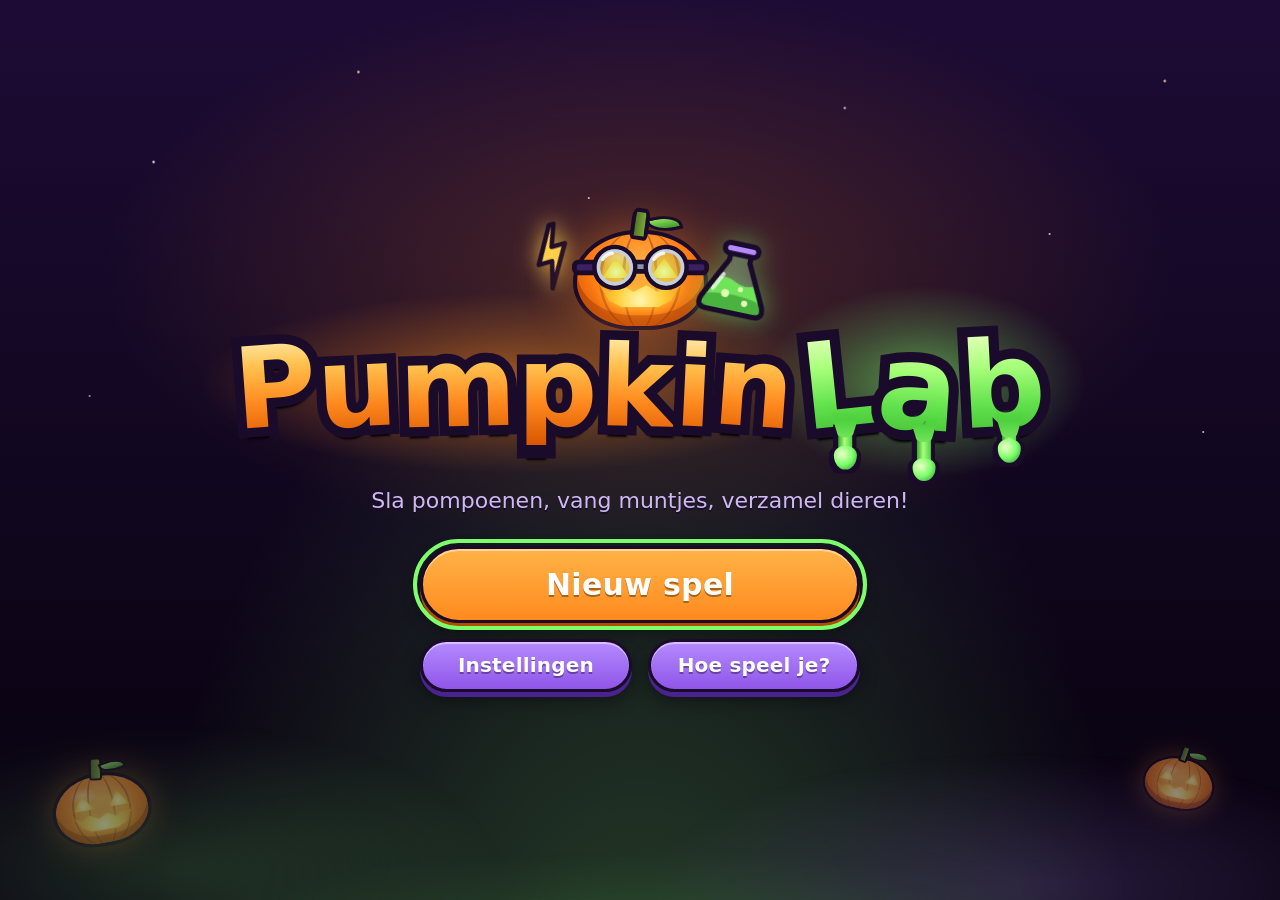
==== commit 93fc38b2: "Count visits with Umami at stats.tomeij.net Cookieless, self-hosted Umami; data-domains keeps local " ====
--- a/index.html
+++ b/index.html
@@ -7,6 +7,10 @@
   <title>PumpkinLab</title>
   <link rel="icon" href="data:image/svg+xml,%3Csvg xmlns='http://www.w3.org/2000/svg' viewBox='0 0 64 64'%3E%3Crect width='64' height='64' rx='14' fill='%232a1747'/%3E%3Crect x='29' y='5' width='7' height='12' rx='2' fill='%235f9a2c' stroke='%231a0b2b' stroke-width='2.5'/%3E%3Cellipse cx='32' cy='38' rx='25' ry='20' fill='%23ff8a1f' stroke='%231a0b2b' stroke-width='3'/%3E%3Cpath d='M24 20Q17 38 24 56M40 20Q47 38 40 56' fill='none' stroke='%23c84e05' stroke-width='2'/%3E%3Crect x='5' y='31' width='54' height='6' rx='2' fill='%233a2163' stroke='%231a0b2b' stroke-width='2'/%3E%3Ccircle cx='21.5' cy='34' r='9' fill='%237cff6b' stroke='%231a0b2b' stroke-width='3'/%3E%3Ccircle cx='42.5' cy='34' r='9' fill='%237cff6b' stroke='%231a0b2b' stroke-width='3'/%3E%3Ccircle cx='19' cy='31' r='2.5' fill='%23fff'/%3E%3Ccircle cx='40' cy='31' r='2.5' fill='%23fff'/%3E%3Cpath d='M23 48Q32 54 41 48' fill='none' stroke='%231a0b2b' stroke-width='3' stroke-linecap='round'/%3E%3C/svg%3E">
   <link rel="stylesheet" href="style.css">
+  <!-- Visitor statistics: Umami at stats.tomeij.net (roytomeij/homelab#218). No cookies, no local storage;
+       data-domains keeps local play (start.command) out of the numbers. -->
+  <script defer src="https://stats.tomeij.net/script.js"
+    data-website-id="d882637e-02ed-4d3e-a411-c2a8e10b1a0b" data-domains="pumpkinlab.tomeij.net"></script>
 </head>
 <body>
   <canvas id="game"></canvas>
--- a/style.css
+++ b/style.css
@@ -45,9 +45,31 @@
   touch-action: none;
   -webkit-tap-highlight-color: transparent;
   overscroll-behavior: none;
-}
-
-body { font-family: var(--font); color: var(--text); }
+  /* iOS liggend: geen automatische tekstvergroting (die oogt als "inzoomen") */
+  -webkit-text-size-adjust: 100%;
+  text-size-adjust: 100%;
+}
+
+/* Body vastzetten: iOS negeert overflow:hidden voor het scrollen/verschuiven van de pagina zelf. */
+body { font-family: var(--font); color: var(--text); position: fixed; inset: 0; }
+
+/* Dubbeltik-zoom / vergrootglas / callout op iOS, laag voor laag:
+   - touch-action wordt niet geërfd en scrollcontainers (.panel, lijsten) resetten het naar "auto";
+     daarom krijgt elk element pan-x pan-y (scrollen mag, zoomen niet). Klassen hieronder
+     (.hit-btn/.joy none, .shop-list pan-y, .slider pan-x) zijn specifieker en winnen.
+   - geen tekstselectie of callout, behalve in echte tekstvelden. */
+*, *::before, *::after {
+  touch-action: pan-x pan-y;
+  -webkit-user-select: none;
+  user-select: none;
+  -webkit-touch-callout: none;
+}
+button, a, label, select, [role="button"], [role="switch"] { touch-action: manipulation; }
+input:not([type="range"]):not([type="checkbox"]):not([type="radio"]), textarea, [contenteditable="true"] {
+  -webkit-user-select: text;
+  user-select: text;
+  -webkit-touch-callout: default;
+}
 
 /* ------------------------------------------------------------ basislaag */
 #ui-root, .ui {
@@ -233,16 +255,30 @@
   line-height: 1;
   letter-spacing: .01em;
   white-space: nowrap;
+  /* "Arial Rounded MT Bold" heeft maar één (regular-gemarkeerde) snit: WebKit/iOS maakte er
+     anders een nep-vet van, waardoor de letters dik werden en over elkaar heen liepen. */
+  font-synthesis: none;
 }
 .logo-w { position: relative; display: inline-block; }
 .logo-w.w2 { margin-left: .05em; }
+/* gloed achter elk woord als zachte gradient (een text-shadow-gloed wordt in WebKit
+   ook om de -webkit-text-stroke getekend en wordt dan een dikke, vlekkerige waas) */
+.logo-w::before {
+  content: ""; position: absolute; z-index: 0; inset: -.35em -.3em -.25em;
+  pointer-events: none;
+  background: radial-gradient(closest-side, rgba(255, 138, 31, .55), rgba(255, 138, 31, .22) 55%, rgba(255, 138, 31, 0));
+}
+.logo-w.w2::before {
+  inset: -.35em -.35em -.3em;
+  background: radial-gradient(closest-side, rgba(124, 255, 107, .55), rgba(124, 255, 107, .22) 55%, rgba(124, 255, 107, 0));
+}
 .logo-l {
   position: relative;
   z-index: 1;
   display: inline-block;
   color: var(--ink);
   -webkit-text-stroke: .17em var(--ink);
-  text-shadow: 0 .07em 0 var(--ink), 0 .1em .02em #000, 0 0 .4em rgba(255, 138, 31, .6);
+  text-shadow: 0 .07em 0 var(--ink), 0 .1em .02em #000;
   transform: rotate(calc((var(--i) - 3) * 1.4deg));
   animation: letter-bob 2.6s ease-in-out infinite;
   animation-delay: calc(var(--i) * -0.18s);
@@ -259,7 +295,6 @@
 }
 .w2 .logo-l {
   font-size: 1.06em;
-  text-shadow: 0 .07em 0 var(--ink), 0 .1em .02em #000, 0 0 .45em rgba(124, 255, 107, .7);
   animation-name: slime-wobble;
   animation-duration: 3s;
 }
@@ -267,9 +302,10 @@
 .w2 .logo-l:nth-child(2) { transform: rotate(4deg) translateY(.03em); }
 .w2 .logo-l:nth-child(3) { transform: rotate(-3deg); }
 .w2 .logo-l::after { background-image: linear-gradient(180deg, #f0ffc8 0%, #a8ff7a 35%, #5fe04a 68%, #3fb832 100%); }
+/* elke druppel hangt in zijn eigen letter (L, a, b): positie in % van de letterbreedte */
 .slime-drip {
-  position: absolute; z-index: 2; top: .9em;
-  width: .12em; height: var(--len, .2em);
+  position: absolute; z-index: 2; top: .84em; left: var(--x, 50%);
+  width: .12em; height: var(--len, .2em); margin-left: -.06em;
 }
 .slime-drip > i {
   position: absolute; inset: 0; display: block;
@@ -293,9 +329,10 @@
   border-radius: 50% 50% 50% 50% / 40% 40% 60% 60%;
   background: radial-gradient(circle at 35% 35%, #f0ffc8, #7cff6b 50%, #2c8a2a);
 }
-.slime-drip.d1 { left: .3em; --len: .3em; }
-.slime-drip.d2 { left: .98em; --len: .36em; animation-delay: -1.2s; }
-.slime-drip.d3 { left: 1.6em; --len: .24em; animation-delay: -2.3s; }
+/* draai de letter-kanteling terug, zodat de druppels recht naar beneden hangen */
+.slime-drip.d1 { --x: 52%; --len: .3em; transform-origin: 50% 0; rotate: 6deg; }
+.slime-drip.d2 { --x: 60%; --len: .36em; animation-delay: -1.2s; transform-origin: 50% 0; rotate: -4deg; }
+.slime-drip.d3 { --x: 55%; --len: .24em; animation-delay: -2.3s; transform-origin: 50% 0; rotate: 3deg; }
 .slime-bub {
   position: absolute; bottom: .92em; z-index: 2;
   width: .11em; height: .11em; border-radius: 50%;
@@ -307,6 +344,11 @@
 .slime-bub.s1 { left: .7em; }
 .slime-bub.s2 { left: 1.3em; width: .08em; height: .08em; animation-delay: -1s; }
 .slime-bub.s3 { left: 1.85em; width: .13em; height: .13em; animation-delay: -1.9s; }
+/* telefoon: geen schaal-wiebel op de letters; iOS schaalt dan een gerasterde bitmap
+   van de tekst en de omlijning wordt wazig. Alleen het zachte op-en-neer blijft. */
+@media (max-height: 520px), (max-width: 520px) {
+  .w2 .logo-l { animation-name: letter-bob; }
+}
 
 /* embleem: held-pompoen met labbril, kolf met slijm en een vonk */
 .lab-emblem { --pk: clamp(64px, 15vmin, 150px); position: relative; display: flex; justify-content: center; }
@@ -899,7 +941,10 @@
 /* ------------------------------------------------------------ kleine schermen */
 @media (max-height: 520px) {
   .title-main { flex-direction: row; gap: clamp(16px, 5vw, 60px); }
-  .logo { font-size: clamp(40px, 12vmin, 80px); }
+  /* liggende telefoon: logo zo groot als de linkerkolom (naast het menu, binnen de notch) toelaat */
+  .logo { font-size: clamp(36px, min(15vmin, (51vw - var(--safe-l) - var(--safe-r) - 16px) / 6.9), 80px); margin-bottom: .38em; }
+  .lab-emblem, .pumpkin.hero { --pk: clamp(56px, 21vmin, 100px); }
+  .subtitle { font-size: clamp(12px, 4vmin, 15px); text-wrap: balance; }
   .menu { width: min(360px, 44vw); }
   .menu .row { flex-wrap: wrap; }
   .pumpkin.deco { display: none; }
